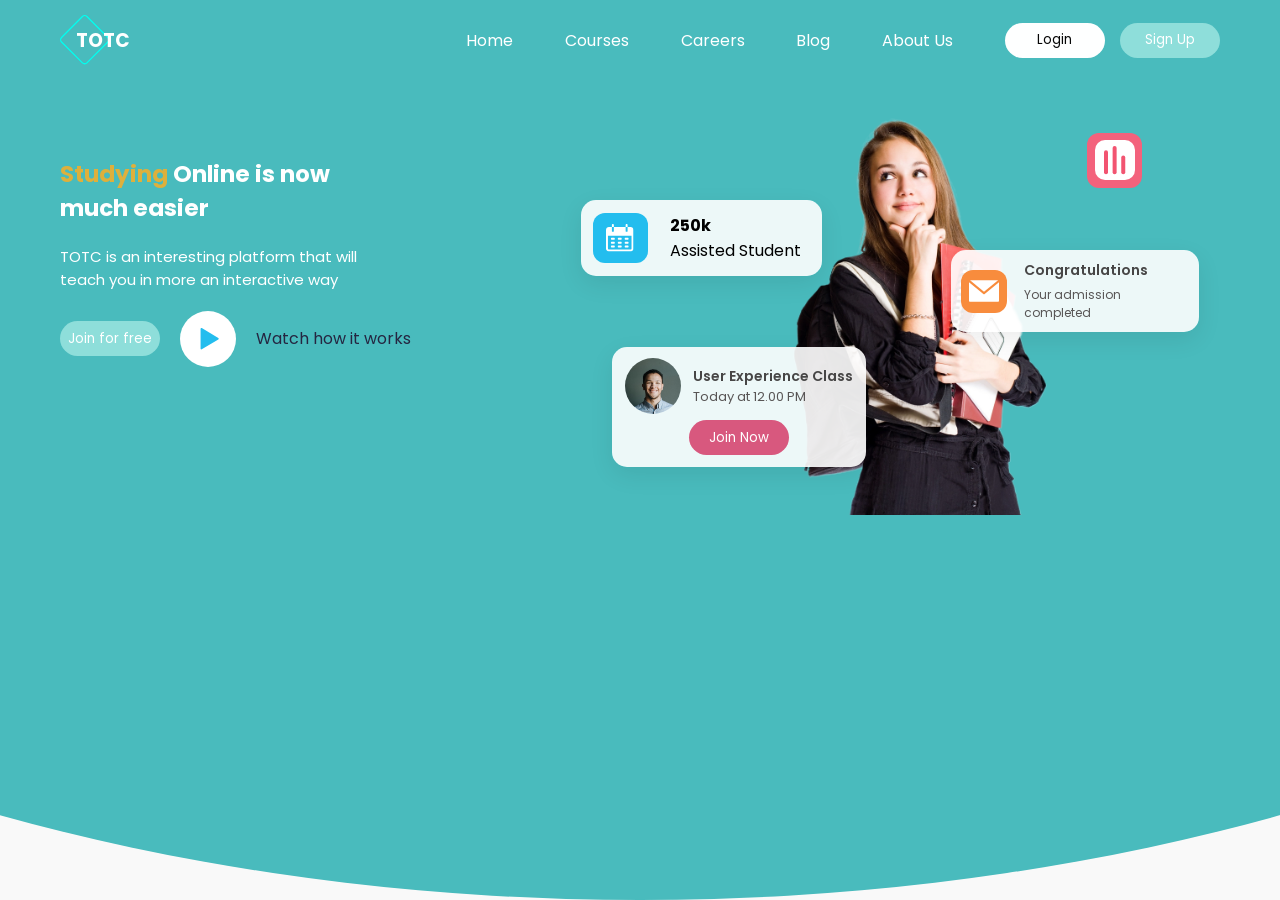
==== home.html @ 8d5fadfe "Add initial HTML and CSS files for login template - Created index.html for the main template structu" ====
<!DOCTYPE html>
<html lang="en">
<head>
    <meta charset="UTF-8">
    <meta name="viewport" content="width=device-width, initial-scale=1.0">
        <link rel="stylesheet" href="home.css">
        <link href="https://fonts.googleapis.com/css2?family=Poppins:wght@400;500;600;700&display=swap" rel="stylesheet">

    <title>home</title>
</head>
<body>
    <section class="hero-section">
    <div class="parent">
        <div class="ch1">
              <svg width="79" height="79" viewBox="0 0 79 79" fill="none" xmlns="http://www.w3.org/2000/svg">
<mask id="stroke0_14_444" fill="white">
<path d="M34.772 1.75741C37.1152 -0.585731 40.9141 -0.585734 43.2573 1.75741L76.272 34.7721C78.6152 37.1153 78.6152 40.9143 76.272 43.2574L43.2573 76.2721C40.9141 78.6153 37.1152 78.6153 34.772 76.2721L1.75729 43.2574C-0.585853 40.9143 -0.585856 37.1153 1.75729 34.7721L34.772 1.75741Z"/>
</mask>
<path d="M1.75729 43.2574L34.772 76.2721C37.1152 78.6153 40.9141 78.6153 43.2573 76.2721L76.272 43.2574C78.6152 40.9143 78.6151 37.1153 76.272 34.7721L43.2573 1.75741C40.9141 -0.585734 37.1151 -0.585731 34.772 1.75741L1.75729 34.7721C-0.585856 37.1153 -0.585853 40.9143 1.75729 43.2574Z" stroke-width="4" stroke="#00FFF0" mask="url(#stroke0_14_444)"/>
</svg>
  
<H3 class="x1">TOTC</H3>

        </div>
        <div class="ch2">
            <li>Home</li>
            <li>Courses</li>
            <li>Careers</li>          
            <li>Blog</li>
            <li>About Us</li>  
            <div class ="x4">
                 <button class="x2" type="button">
                 Login
            </button>

            <button class="x2 x3" type="button">
            Sign Up
            </button>
            </div>
        </div>
    </div>
<div class="UpParent" >
        <div class ="parent2">
                
                <h2 class="ch3"><span class="ch7">Studying</span> Online is now much easier</h2>
                
                
                    <p class="ch4">TOTC is an interesting platform that will teach you in more an interactive way</p>
                
                <div class="ch5">

        <button class="x2 x3 ch6" type="button">
        Join for free
        </button>

        <button class="play-button" type="button" aria-label="Play video">
        <svg  class = "ch8" width="24" height="28" viewBox="0 0 24 28" fill="none" xmlns="http://www.w3.org/2000/svg">
<path d="M22.5751 12.8101C23.2212 13.1987 23.2212 14.1354 22.5751 14.524L1.51538 27.1894C0.848878 27.5903 5.91205e-07 27.1102 6.25202e-07 26.3325L1.73245e-06 1.0016C1.76645e-06 0.223843 0.848877 -0.256205 1.51538 0.144636L22.5751 12.8101Z" fill="#23BDEE"/>
</svg>

         </button>

    <p class="watch-text">Watch how it works</p>
  </div>
</div> 
    <div class="image-box">

    <!-- صورة الفتاة -->
    <img
        src="2f32d3a9082c2e2832481561feec93a5e5c5e8d6.png"
        alt="Student"
        class="ch9"
    >

    <!-- بطاقة إحصائيات الطلاب -->
    <div class="student-card">

        <div class="student-icon">
          <svg width="28" height="28" viewBox="0 0 28 28" fill="none" xmlns="http://www.w3.org/2000/svg">
<g clip-path="url(#clip0_10_1027)">
<path d="M6.87474 0C6.3323 0 5.89258 0.43972 5.89258 0.982161V2.94643H7.85685V0.982161C7.85685 0.43972 7.41713 0 6.87474 0Z" fill="white"/>
<path d="M20.6247 0C20.0823 0 19.6426 0.43972 19.6426 0.982161V2.94643H21.6068V0.982161C21.6069 0.43972 21.1672 0 20.6247 0Z" fill="white"/>
<path d="M24.5536 2.94641H21.6071V6.875C21.6071 7.41744 21.1674 7.85716 20.625 7.85716C20.0825 7.85716 19.6428 7.41744 19.6428 6.875V2.94641H7.85712V6.875C7.85712 7.41744 7.4174 7.85716 6.87496 7.85716C6.33252 7.85716 5.8928 7.41744 5.8928 6.875V2.94641H2.94643C1.31916 2.94641 0 4.26557 0 5.89284V24.5536C0 26.1808 1.31916 27.5 2.94643 27.5H24.5536C26.1808 27.5 27.5 26.1808 27.5 24.5536V5.89284C27.5 4.26557 26.1808 2.94641 24.5536 2.94641ZM25.5357 24.5536C25.5357 25.096 25.096 25.5357 24.5535 25.5357H2.94643C2.40399 25.5357 1.96427 25.096 1.96427 24.5536V11.7857H25.5357V24.5536Z" fill="white"/>
<path d="M7.85756 13.75H5.8933C5.35085 13.75 4.91113 14.1897 4.91113 14.7322C4.91113 15.2746 5.35085 15.7143 5.8933 15.7143H7.85756C8.40001 15.7143 8.83973 15.2746 8.83973 14.7322C8.83973 14.1897 8.40001 13.75 7.85756 13.75Z" fill="white"/>
<path d="M14.7326 13.75H12.7683C12.2259 13.75 11.7861 14.1897 11.7861 14.7322C11.7861 15.2746 12.2259 15.7143 12.7683 15.7143H14.7326C15.275 15.7143 15.7147 15.2746 15.7147 14.7322C15.7147 14.1897 15.275 13.75 14.7326 13.75Z" fill="white"/>
<path d="M21.6076 13.75H19.6433C19.1009 13.75 18.6611 14.1897 18.6611 14.7322C18.6611 15.2746 19.1009 15.7143 19.6433 15.7143H21.6076C22.15 15.7143 22.5897 15.2746 22.5897 14.7322C22.5897 14.1897 22.1499 13.75 21.6076 13.75Z" fill="white"/>
<path d="M7.85756 17.6786H5.8933C5.35085 17.6786 4.91113 18.1183 4.91113 18.6608C4.91113 19.2032 5.35085 19.6429 5.8933 19.6429H7.85756C8.40001 19.6429 8.83973 19.2032 8.83973 18.6608C8.83973 18.1183 8.40001 17.6786 7.85756 17.6786Z" fill="white"/>
<path d="M14.7326 17.6786H12.7683C12.2259 17.6786 11.7861 18.1183 11.7861 18.6608C11.7861 19.2032 12.2259 19.6429 12.7683 19.6429H14.7326C15.275 19.6429 15.7147 19.2032 15.7147 18.6608C15.7147 18.1183 15.275 17.6786 14.7326 17.6786Z" fill="white"/>
<path d="M21.6076 17.6786H19.6433C19.1009 17.6786 18.6611 18.1183 18.6611 18.6608C18.6611 19.2032 19.1009 19.6429 19.6433 19.6429H21.6076C22.15 19.6429 22.5897 19.2032 22.5897 18.6608C22.5897 18.1183 22.1499 17.6786 21.6076 17.6786Z" fill="white"/>
<path d="M7.85756 21.6072H5.8933C5.35085 21.6072 4.91113 22.0469 4.91113 22.5893C4.91113 23.1318 5.35085 23.5714 5.8933 23.5714H7.85756C8.40001 23.5714 8.83973 23.1317 8.83973 22.5893C8.83973 22.0468 8.40001 21.6072 7.85756 21.6072Z" fill="white"/>
<path d="M14.7326 21.6072H12.7683C12.2259 21.6072 11.7861 22.0469 11.7861 22.5893C11.7861 23.1318 12.2259 23.5715 12.7683 23.5715H14.7326C15.275 23.5715 15.7147 23.1318 15.7147 22.5893C15.7147 22.0469 15.275 21.6072 14.7326 21.6072Z" fill="white"/>
<path d="M21.6076 21.6072H19.6433C19.1009 21.6072 18.6611 22.0469 18.6611 22.5893C18.6611 23.1318 19.1009 23.5715 19.6433 23.5715H21.6076C22.15 23.5715 22.5897 23.1318 22.5897 22.5893C22.5897 22.0469 22.1499 21.6072 21.6076 21.6072Z" fill="white"/>
</g>
<defs>
<clipPath id="clip0_10_1027">
<rect width="27.5" height="27.5" fill="white"/>
</clipPath>
</defs>
</svg>


        </div>

        <div class="student-info">
            <strong class="student-info">250k</strong>
            <p class="student-info">Assisted Student</p>
        </div>

    </div>
    <div class ="student-car">
        
            <div class ="ch12">
                <svg class="backImage" width="56" height="56" viewBox="0 0 56 56" fill="none" xmlns="http://www.w3.org/2000/svg" xmlns:xlink="http://www.w3.org/1999/xlink">
<circle cx="28" cy="28" r="28" fill="url(#pattern0_10_999)"/>
<defs>
<pattern id="pattern0_10_999" patternContentUnits="objectBoundingBox" width="1" height="1">
<use xlink:href="#image0_10_999" transform="scale(0.00233645)"/>
</pattern>
<image id="image0_10_999" width="428" height="428" preserveAspectRatio="none" xlink:href="[data-uri]"/>
</defs>
</svg>
                <div class="ch13">
                <strong class="student-">User Experience Class</strong>
                    <p class="student-1">Today at 12.00 PM</p>
                    </div>
            </div>
       <button class ="ch11" type="button">
        Join Now
       </button>    

    </div>
    <div class="student-ca">
        <div class="student-ico">   
        <svg class="ch15" width="30" height="30" viewBox="0 0 30 30" fill="none" xmlns="http://www.w3.org/2000/svg">
<path d="M28.9294 4.28577H1.07227L15.0008 15.7586L29.0869 4.31791C29.0353 4.30284 28.9827 4.29211 28.9294 4.28577Z" fill="white"/>
<path d="M15.676 17.9743C15.2813 18.2975 14.7133 18.2975 14.3186 17.9743L0 6.17786V24.6428C0 25.2346 0.479694 25.7143 1.07145 25.7143H28.9285C29.5203 25.7143 30 25.2346 30 24.6428V6.33644L15.676 17.9743Z" fill="white"/>
</svg>
</div>

        <div class="ch14">
            <h3 class="student-">Congratulations</h3>
                    <p class="student-2">Your admission completed</p>
        </div>
    </div>
    <div class="student-ic">
        <div class="student-i">
            <svg class="ch16" width="22" height="29" viewBox="0 0 22 29" fill="none" xmlns="http://www.w3.org/2000/svg">
<path d="M10.625 2V26.15" stroke-width="4" stroke-linecap="round" stroke="#F25471"/>
<path d="M2 6.3125L2 26.15" stroke-width="4" stroke-linecap="round" stroke="#F25471"/>
<path d="M19.25 11.4875V26.15" stroke-width="4" stroke-linecap="round" stroke="#F25471"/>
</svg>

        </div>
    </div>
</div>

 </div>   
 </section>
</body>
</html>
---- home.css ----
*{
    font-family: 'Poppins', sans-serif;
    padding: 0;
    margin: 0;
    box-sizing: border-box;
}
body{
    background-color: #f9f9f9;

}
.hero-section {
    position: relative;
    background-color: #49BBBD;
    min-height: 100vh;
    overflow: hidden;
    clip-path: ellipse(118% 100% at 50% 0%);
}
.parent{
    padding: 15px 60px;
    display: flex;
    justify-content: space-between;
    align-items: center;
    color: rgb(255, 255, 255);
}
.ch1 {
    display: flex;
    align-items: center;
    justify-content: end;
}
.ch1 svg {
    width: 50px;
    height: 50px;
}
.x1 {
    position: absolute;
    background-color: transparent;
    left: 76px;
    font-weight: bold;
}
.ch2 {
    display: flex;
    justify-content: space-between;
    align-items: center;
    width: 65%;
    font-family: Poppins;
    font-weight: 400;
    letter-spacing: 2%;
    list-style-type: none;

}
.x2 {
    width: 100px;
    height: 35px;

    background-color: #feffff;
    color: rgb(7, 7, 7);

    border: none;
    border-radius: 25px;

    display: flex;
    justify-content: center;
    align-items: center;

    flex-shrink: 0;
    cursor: pointer;
}
.x3{
    background-color: #8ededa;
    color: rgb(255, 255, 255);
}
.x4{
    display: flex;
    align-items: center;
    gap: 15px;
}
.UpParent {
    display: flex;
    flex-direction: row;
    justify-content: space-between;
    align-items: center;

    width: 100%;
    padding: 15px 60px;
    gap: 30px;

    position: relative;
}
.parent2 {
    flex: 0 0 50%;
    min-width: 0;

    display: flex;
    flex-direction: column;
    align-items: flex-start;
    justify-content: start;

    gap: 20px;
    padding: 0;
    height: auto;

    position: static;
   transform:  translateY(-43px);
}
.ch3{
    width: 294px;
    font-size: 23px;
    color: white;
}
.ch7{
    color: rgb(222, 176, 60);
}
.ch4{
       width: 330px;
    font-size: 15px;
    color: white;
}
.ch5 {
    display: flex;
    flex-direction: row;
    justify-content: flex-start;
    align-items: center;
    gap: 20px;
}

.play-button {
    width: 56px;
    height: 56px;
    min-width: 56px;
    padding: 0;
    border: none;
    border-radius: 50%;
    background-color: #FFFFFF;
    display: flex;
    justify-content: center;
    align-items: center;
    cursor: pointer;
}



.watch-text {
    margin: 0;
    color: #252641;
    font-size: 16px;
    white-space: nowrap;
}
.ch8{
 background-color: transparent;
    width: 26px;
    height: 22px;
    transform: translateX(2px);
}   

.image-box {
    flex: 0 0 45%;
    min-width: 0;
    position: relative;
    display: flex;
    justify-content: center;
    align-items: flex-end;
    transform: translateX(-65px);
}

.ch9 {
    display: block;
    width: 100%;
    max-width: 325px;
    height: auto;
    object-fit: contain;
}
.student-card {
    position: absolute;
    top: 25%;
    left: -10%;
    z-index: 2;
    display: flex;
    align-items: center;
    gap: 22px;
    width: 241px;
    min-height: 76px;
    padding: 12px;
    background-color: rgba(255, 255, 255, 0.9);
    border-radius: 15px;
    box-shadow: 0 8px 25px rgba(0, 0, 0, 0.08);
}
.student-icon{
    width: 55px;
    height: 50px;
    border-radius: 12px;
    display: flex;
    align-items: center;
    justify-content: center;
    background-color: #23BDEE;
}
.student-info {
    background-color: transparent;
}
.student-car{
    position: absolute;
    top: 60%;
    left: -4%;
    z-index: 3;
    display: flex;
    flex-direction: column;
    align-items: center;
    justify-content: center;
    gap: 6px;
    height: 120px;
    width: 254px;
    min-height: 76px;
    padding: 12px;
    background-color: rgba(255, 255, 255, 0.9);
    border-radius: 15px;
    box-shadow: 0 8px 25px rgba(0, 0, 0, 0.08);
}

.ch11{
    width: 100px;
    height: 35px;

    background-color: #D8587E;
    color: rgb(255, 255, 255);

    border: none;
    border-radius: 25px;

    display: flex;
    justify-content: center;
    align-items: center;

    flex-shrink: 0;
    cursor: pointer;
}
.ch12{
    display: flex;
    justify-content: space-between;
    gap: 12px;
    align-items: center;
    background-color: transparent;
}
.ch13{
    
    display: flex;
    flex-direction: column;
    justify-content: end;
    align-items: start;
    background-color: transparent;
}
.student-{
    font-size: 14px;
    font-weight: 600;
    background-color: transparent;
     color: #474646;
}
.backImage{
    background-color: transparent;

}
.student-1{
    font-size: 13px;
    color: #585555;
    background-color: transparent;
}
.student-ca{
    position: absolute;
    top: 37%;
    left: 61%;
    z-index: 4;
    display: flex;
    align-items: center;
    gap: 17px;
    height: 82px;
    width: 248px;
    min-height: 76px;
    padding: 10px;
    background-color: rgba(255, 255, 255, 0.9);
    border-radius: 15px;
    box-shadow: 0 8px 25px rgba(0, 0, 0, 0.08);
}
.student-ico{
    width: 46px;
    height: 43px;
    border-radius: 12px;
    display: flex;
    align-items: center;
    justify-content: center;
    background-color: #F88C3D;
}
.ch14{
    background-color: transparent;
    display: flex;
    flex-direction: column;
    justify-content: center;
    gap: 5px;
    align-items: start;

}
.ch15{
    background-color: transparent;
}
.student-2{
    font-size: 12px;
    color: #585555;
    background-color: transparent;
}
.student-ic{
    position: absolute;
    top: 9%;
    left: 87%;
    z-index: 4;
    width: 55px;
    height: 55px;
    border-radius: 12px;
    display: flex;
    align-items: center;
    justify-content: center;
    background-color: #F3627C;
}

  

.student-i{

    width: 40px;
    height: 40px;
    border-radius: 10px;
    display: flex;
    align-items: center;
    justify-content: center;
    background-color: #ffffff;

}    
.ch16{
    background-color: transparent;
}
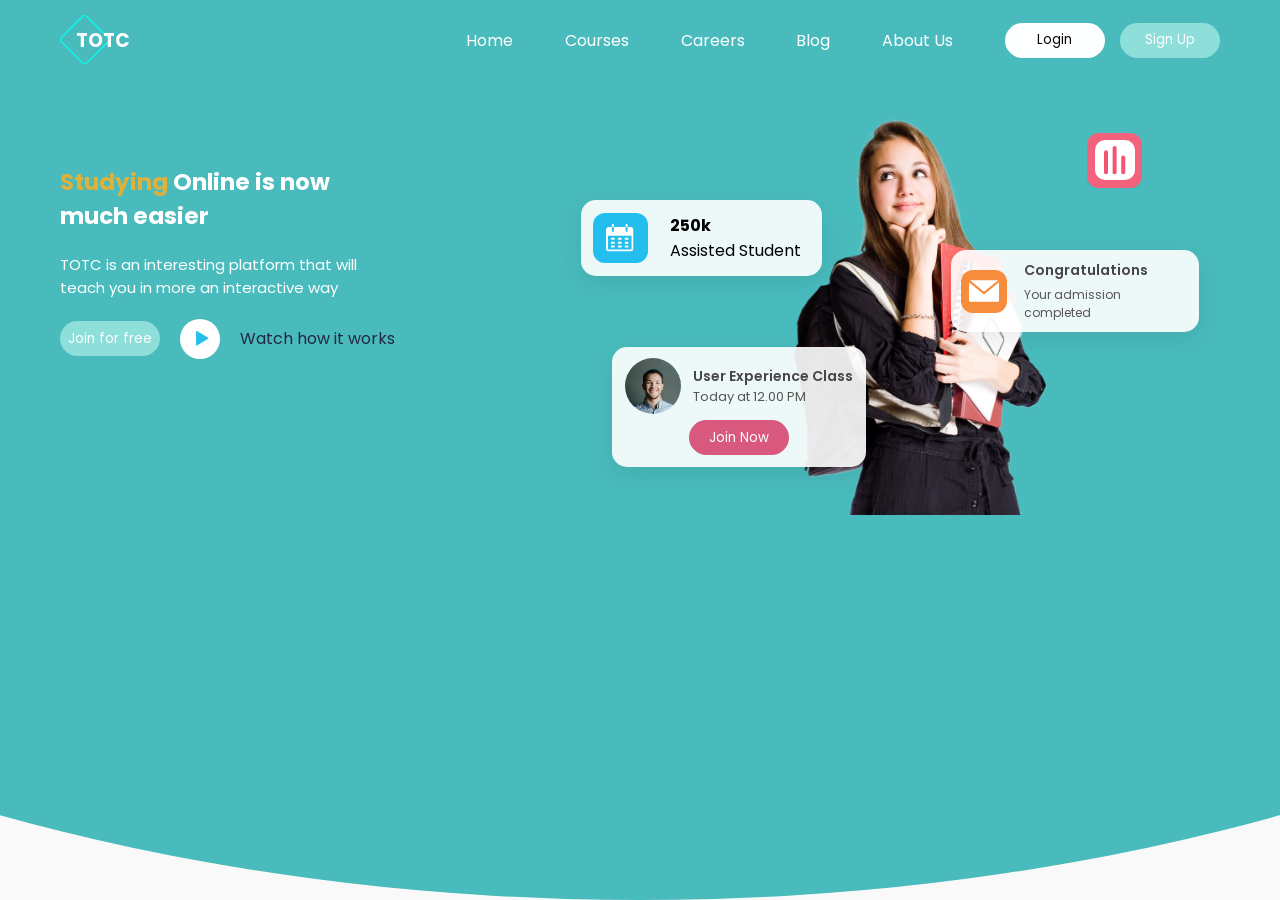
==== commit edb68f6c: "Refactor code structure for improved readability and maintainability" ====
--- a/home.html
+++ b/home.html
@@ -54,7 +54,7 @@
         </button>
 
         <button class="play-button" type="button" aria-label="Play video">
-        <svg  class = "ch8" width="24" height="28" viewBox="0 0 24 28" fill="none" xmlns="http://www.w3.org/2000/svg">
+        <svg  class = "ch8" width="15" height="15" viewBox="0 0 24 28" fill="none" xmlns="http://www.w3.org/2000/svg">
 <path d="M22.5751 12.8101C23.2212 13.1987 23.2212 14.1354 22.5751 14.524L1.51538 27.1894C0.848878 27.5903 5.91205e-07 27.1102 6.25202e-07 26.3325L1.73245e-06 1.0016C1.76645e-06 0.223843 0.848877 -0.256205 1.51538 0.144636L22.5751 12.8101Z" fill="#23BDEE"/>
 </svg>
 
--- a/home.css
+++ b/home.css
@@ -124,9 +124,8 @@
 }
 
 .play-button {
-    width: 56px;
-    height: 56px;
-    min-width: 56px;
+    width: 40px;
+    height: 40px;
     padding: 0;
     border: none;
     border-radius: 50%;
@@ -147,8 +146,7 @@
 }
 .ch8{
  background-color: transparent;
-    width: 26px;
-    height: 22px;
+   
     transform: translateX(2px);
 }   
 
@@ -163,10 +161,9 @@
 }
 
 .ch9 {
-    display: block;
+    display: flex;
     width: 100%;
     max-width: 325px;
-    height: auto;
     object-fit: contain;
 }
 .student-card {
